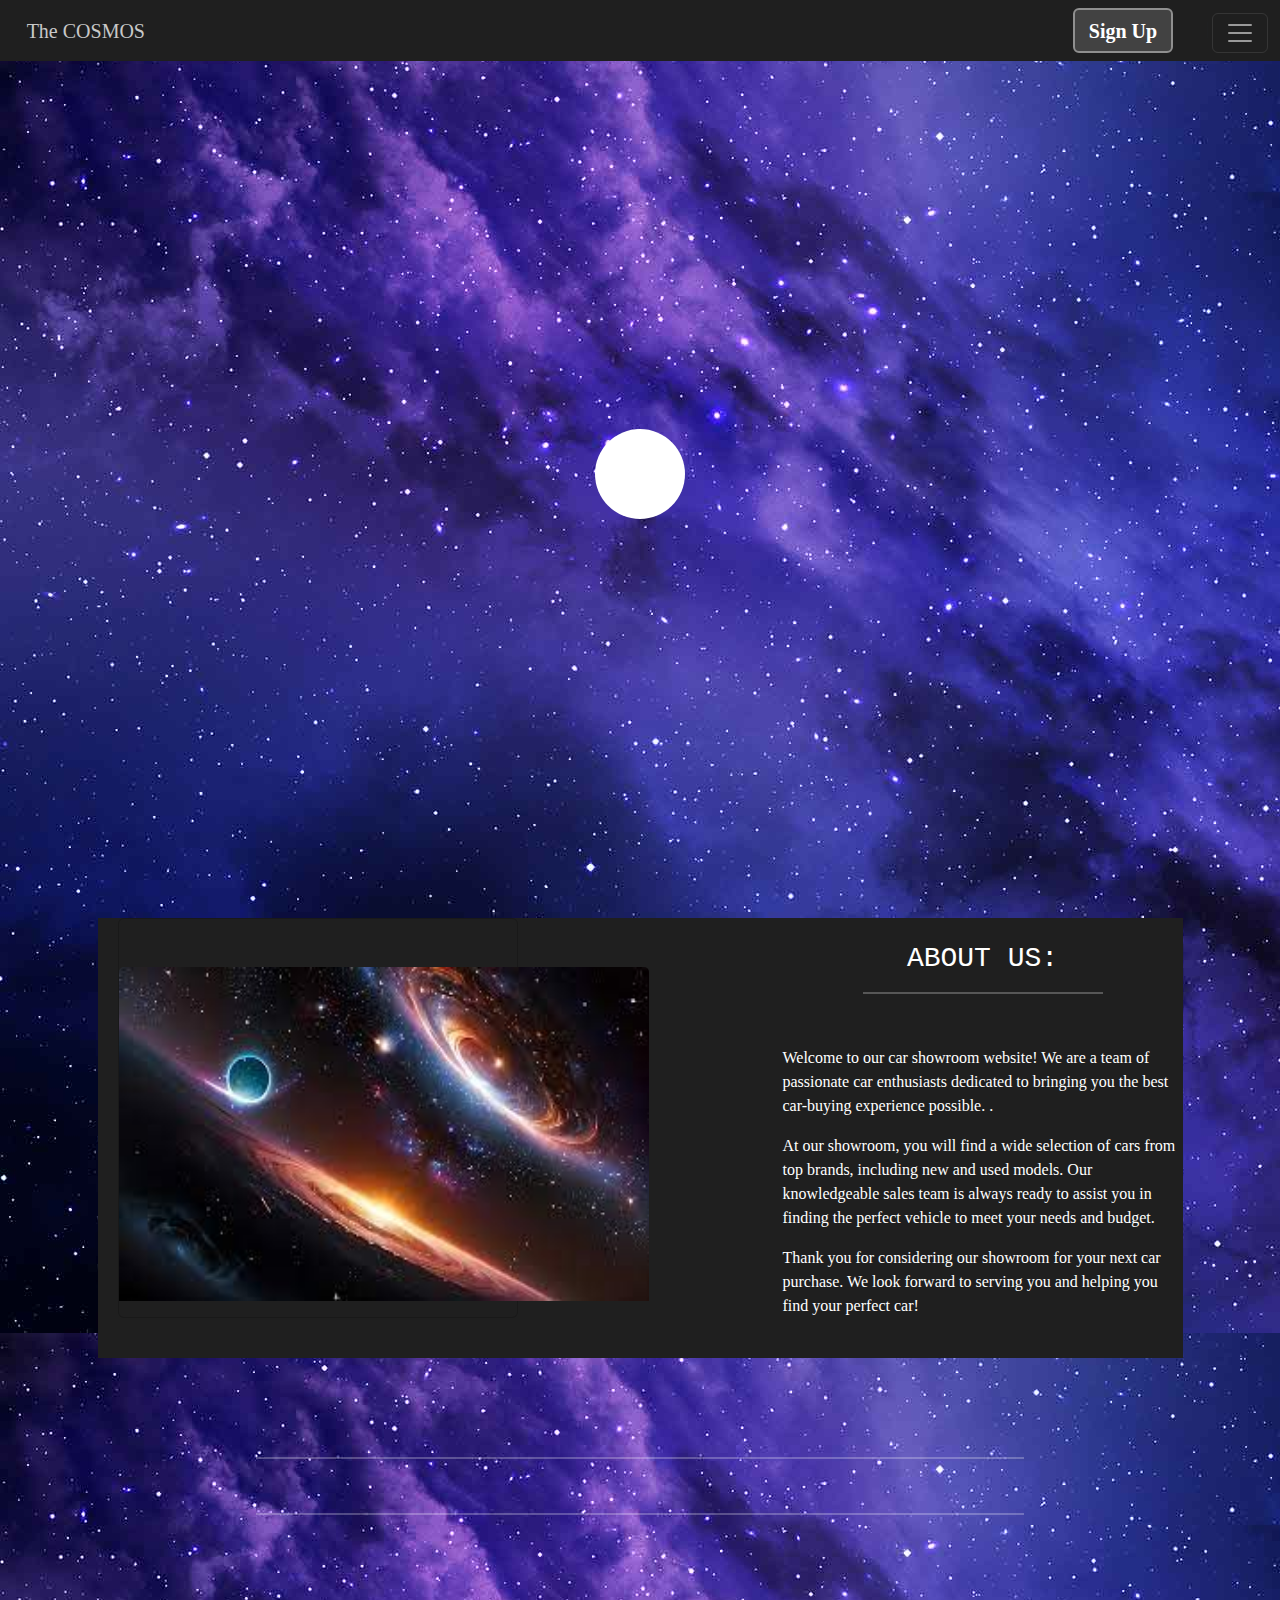
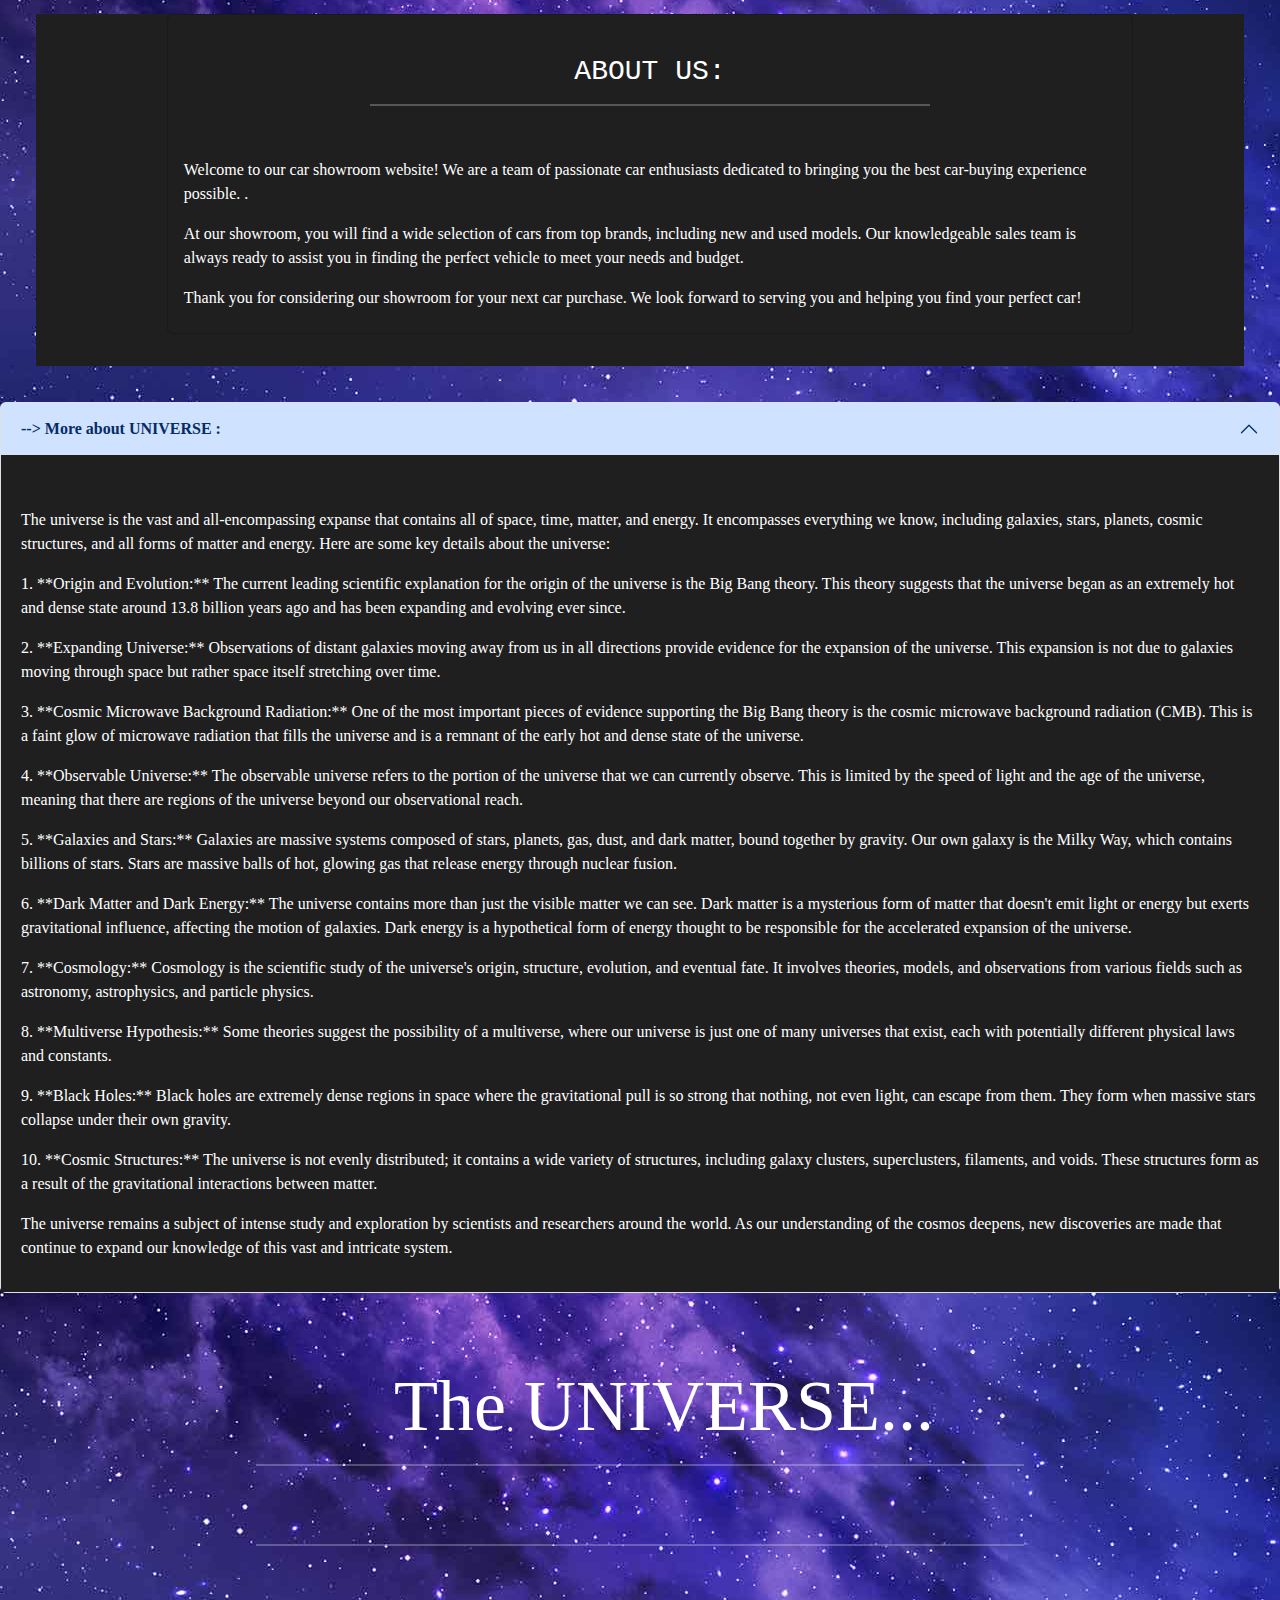
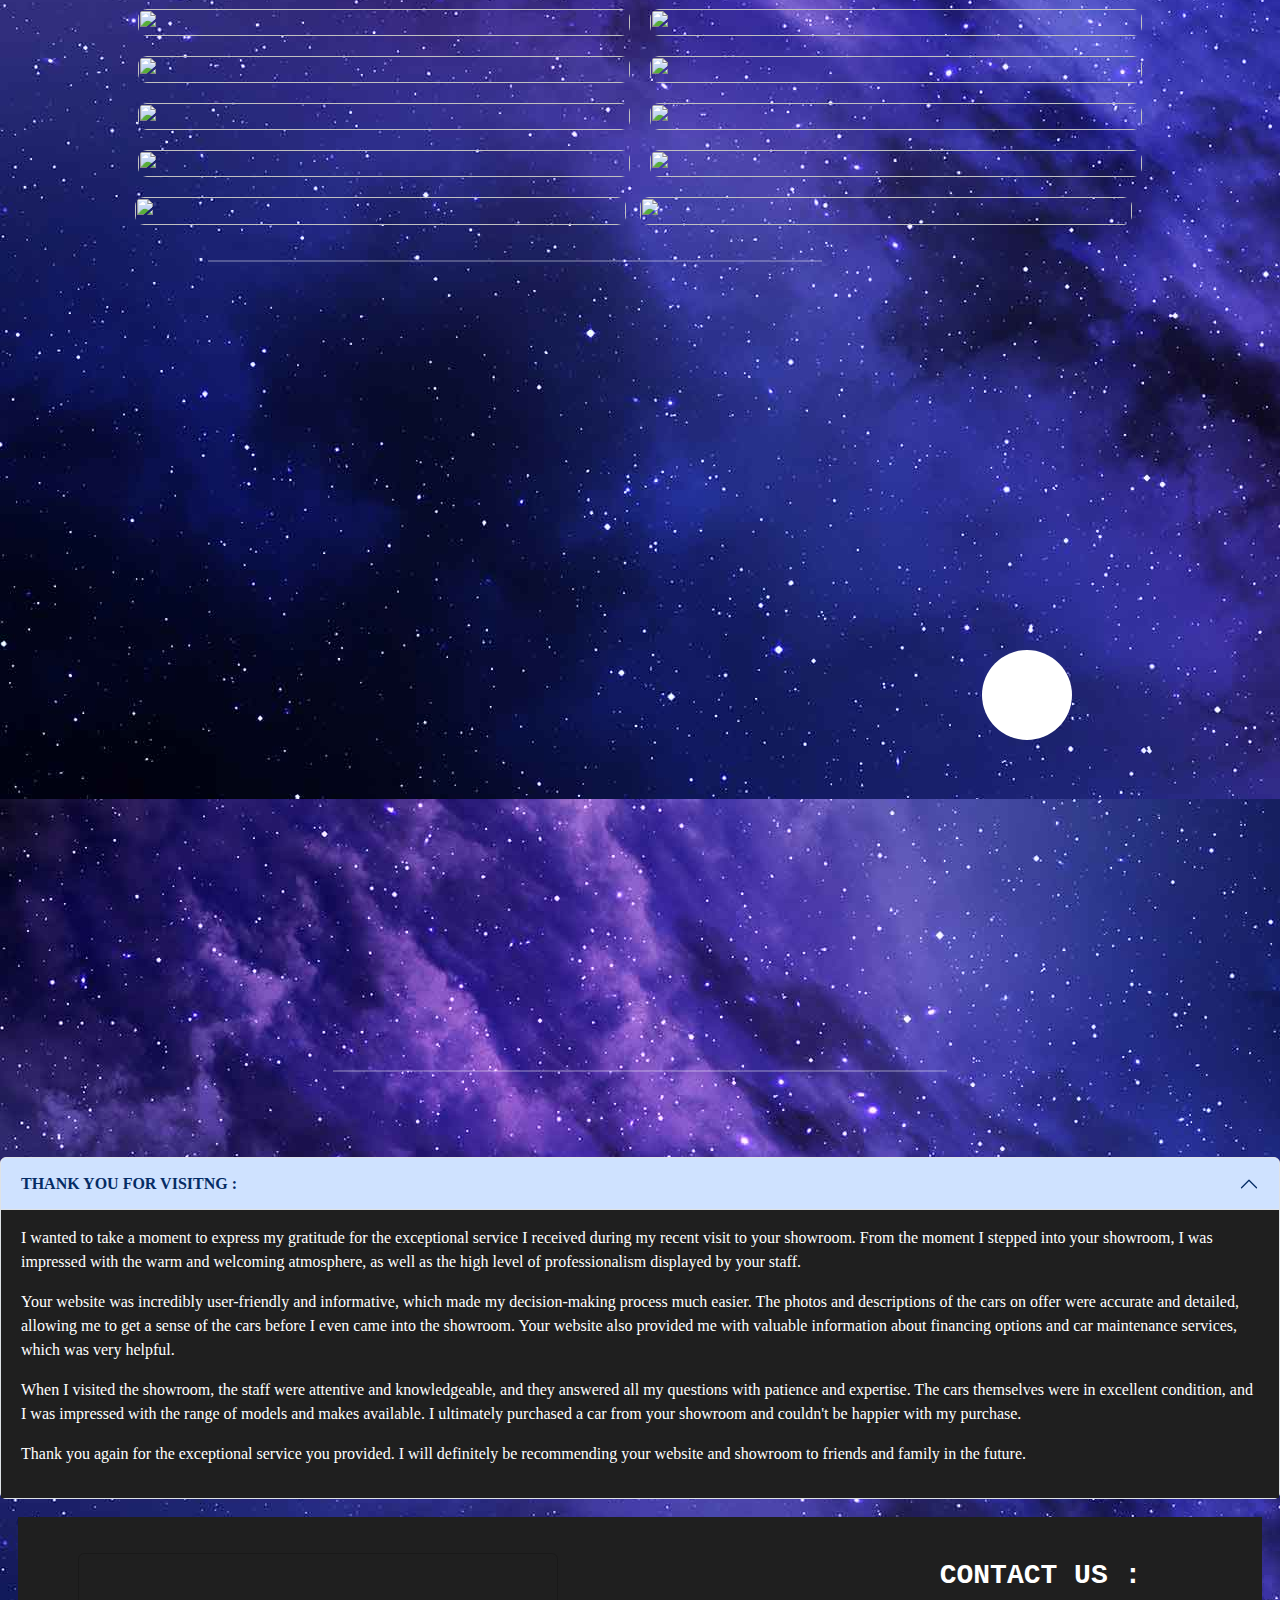
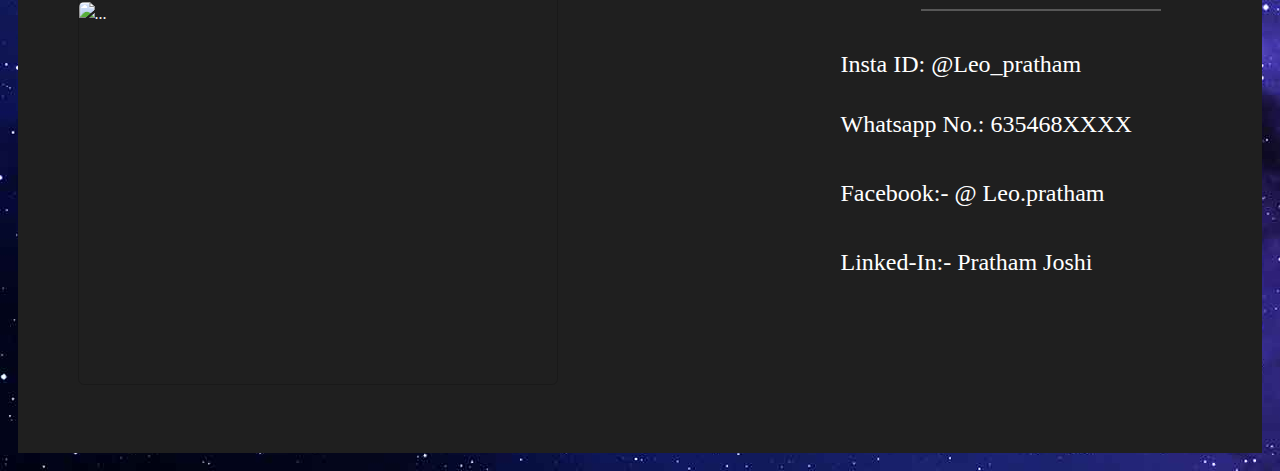
==== index.html @ 54ac05f7 "Add files via upload" ====
<!DOCTYPE html>
<html lang="en">
<head>
    <meta charset="UTF-8">
    <meta http-equiv="X-UA-Compatible" content="IE=edge">
    <meta name="viewport" content="width=device-width, initial-scale=1.0">
    <title>THE COSMOS</title>
    <link rel="stylesheet" href="https://cdn.jsdelivr.net/npm/bootstrap@5.3.0-alpha3/dist/css/bootstrap.min.css">
    <link rel="stylesheet" href="styles.css" />
</head>
<body class="rgb">
  <div id="preloader"></div>


  
    <nav class="navbar fixed-top" data-bs-theme="dark">
        <div class="container-fluid" >
          <a class="navbar-brand" href="#"><img src="https://img.icons8.com/?size=512&id=OEy009vn4nTb&format=png" alt=""> The COSMOS</a> 
          
          <div>    
           <a href="/extra_html/form.html"> <button class="signup">Sign Up</button></a>
                  <div class="vr"></div> 
            <button class="navbar-toggler" type="button" data-bs-toggle="offcanvas" data-bs-target="#offcanvasNavbar" aria-controls="offcanvasNavbar" aria-label="Toggle navigation" data-be-theme="dark">
            <span class="navbar-toggler-icon"></span>
          </button>
          </div>
          
       
          <div class="offcanvas offcanvas-end" tabindex="-1" id="offcanvasNavbar" aria-labelledby="offcanvasNavbarLabel">
           
            <div class="offcanvas-header">
                
              <h5 class="offcanvas-title" id="offcanvasNavbarLabel">Menu</h5>
              <button type="button" class="btn-close" data-bs-dismiss="offcanvas" aria-label="Close" data-be-theme="dark"></button>
            </div>
            <div class="offcanvas-body">
              <ul class="navbar-nav justify-content-end flex-grow-1 pe-3">
                <li>
          <a class="nav-link" href="/index.html">HOME</a>
                </li> 
                <li class="nav-item">
                  <a class="nav-link" href="/extra_html/form.html">Sign Up</a>
                </li>
                <li class="nav-item dropdown">
                  <a class="nav-link dropdown-toggle" href="#" role="button" data-bs-toggle="dropdown" aria-expanded="false"data-be-theme="dark">
                    More
                  </a>
                  <ul class="dropdown-menu">
                    <li><a class="dropdown-item" href="#aboutUs">About Us</a></li>
                    <li>
                      <hr class="dropdown-divider">
                    </li>
                    <li><a class="dropdown-item" href="#service">Showroom</a></li>
                    <li>
                      <hr class="dropdown-divider">
                    </li>
                    <li><a class="dropdown-item" href="#Fnote">Friendly Note </a></li>
                    <li>
                      <hr class="dropdown-divider">
                    </li>
                    <li><a class="dropdown-item" href="#end">Contact Us</a></li>
                    <li>
                      <hr class="dropdown-divider">
                    </li>
                    
                  </ul>
                </li>
              </ul>
              <form class="d-flex mt-3" role="search">
                <input class="form-control me-2" type="search" placeholder="Search" aria-label="Search">
                <button class="btn btn-outline-success" type="submit">Search</button>
              </form>
            </div>
          </div>
          
        </div>
      </nav>
      
      
      </div>
      <br>
       
      <span class="hi"><span class="hi"></span ></span>
      <div class="wrap">
        <a class= "hello" href="#"><div><p></p></div></a>
        <a class= "hello" href="#"><div><p></p></div></a>
        <a class= "hello" href="#"><div></div></a>
        <a class= "hello" href="#"><div></div></a>
        <a class= "hello" href="#"><div>COSMOS</div></a>

        
      
      </div>
  
<br>
<br>
        <section id="aboutUs">
          <div id="aboutUs" class="call">
            <div class="card" style="width: 25rem; height: 25rem" >
              <img src="[data-uri]" class="cimg card-img-top" alt="...">
            </div>
            
            <div class="card-2" style="width: 25rem;" data-bs-theme="dark">
              <div class="card-body">
                <br>
                <center><h2 class="card-title"> <pre> ABOUT US: </pre></h2><hr><div class="spinner-grow text-light" role="status">
                  <span class="visually-hidden"></span>
                </div></center>
                
                
                <p class="card-text">Welcome to our car showroom website! We are a team of passionate car enthusiasts dedicated to bringing you the best car-buying experience possible. .</p>

                <p>At our showroom, you will find a wide selection of cars from top brands, including new and used models. Our knowledgeable sales team is always ready to assist you in finding the perfect vehicle to meet your needs and budget. </p>
    
                
                <p>Thank you for considering our showroom for your next car purchase. We look forward to serving you and helping you find your perfect car!</p>
                
              </div>
              <br>
            </div>
            
          </div>
        </section>
      
      
      <br>
      <br>


   
        <hr>
        <br>
 
     


   
       
       <hr>
       <br>
<br>
        
        <script src="https://cdn.jsdelivr.net/npm/bootstrap@5.3.0-alpha3/dist/js/bootstrap.bundle.min.js"></script>



        <section id="aboutUs">
          <div id="aboutUs" class="call">
            <div class="card" style="width:80%; height: 20rem " >
          
            <div class="universe"  data-bs-theme="dark">
              <div class="card-body">
                <br>
                <center><h2 class="card-title"> <pre> ABOUT US: </pre></h2><hr><div class="spinner-grow text-light" role="status">
                  <span class="visually-hidden"></span>
                </div></center>
                
                
                <p class="card-text">Welcome to our car showroom website! We are a team of passionate car enthusiasts dedicated to bringing you the best car-buying experience possible. .</p>

                <p>At our showroom, you will find a wide selection of cars from top brands, including new and used models. Our knowledgeable sales team is always ready to assist you in finding the perfect vehicle to meet your needs and budget. </p>
    
                
                <p>Thank you for considering our showroom for your next car purchase. We look forward to serving you and helping you find your perfect car!</p>
                
              </div>
              <br>
            </div>
            
          </div>
        </section>
        <div class="accordion" id="accordionExample">
          <div class="accordion-item">
            <h2 class="accordion-header">
              <button class="accordion-button" type="button" data-bs-toggle="collapse" data-bs-target="#collapseOne" aria-expanded="true" aria-controls="collapseOne" data-bs-theme="dark">
             <center><strong> --> More about UNIVERSE :</strong></center>
              </button>
            </h2>
          
            <div id="collapseOne" class="accordion-collapse collapse show" data-bs-parent="#accordionExample">
              <div class="accordion-body"><div class="spinner-grow text-light" role="status">
                <span class="visually-hidden"></span>
              </div>
           <p>The universe is the vast and all-encompassing expanse that contains all of space, time, matter, and energy. It encompasses everything we know, including galaxies, stars, planets, cosmic structures, and all forms of matter and energy. Here are some key details about the universe:</p>

          <p>  1. **Origin and Evolution:** The current leading scientific explanation for the origin of the universe is the Big Bang theory. This theory suggests that the universe began as an extremely hot and dense state around 13.8 billion years ago and has been expanding and evolving ever since.</p>
            
           <p> 2. **Expanding Universe:** Observations of distant galaxies moving away from us in all directions provide evidence for the expansion of the universe. This expansion is not due to galaxies moving through space but rather space itself stretching over time.</p>
            
           <p> 3. **Cosmic Microwave Background Radiation:** One of the most important pieces of evidence supporting the Big Bang theory is the cosmic microwave background radiation (CMB). This is a faint glow of microwave radiation that fills the universe and is a remnant of the early hot and dense state of the universe.</p>
            
          <p>  4. **Observable Universe:** The observable universe refers to the portion of the universe that we can currently observe. This is limited by the speed of light and the age of the universe, meaning that there are regions of the universe beyond our observational reach.</p>
            
          <p>  5. **Galaxies and Stars:** Galaxies are massive systems composed of stars, planets, gas, dust, and dark matter, bound together by gravity. Our own galaxy is the Milky Way, which contains billions of stars. Stars are massive balls of hot, glowing gas that release energy through nuclear fusion.</p>
            
          <p>  6. **Dark Matter and Dark Energy:** The universe contains more than just the visible matter we can see. Dark matter is a mysterious form of matter that doesn't emit light or energy but exerts gravitational influence, affecting the motion of galaxies. Dark energy is a hypothetical form of energy thought to be responsible for the accelerated expansion of the universe.</p>
            
          <p>  7. **Cosmology:** Cosmology is the scientific study of the universe's origin, structure, evolution, and eventual fate. It involves theories, models, and observations from various fields such as astronomy, astrophysics, and particle physics.</p>
            
          <p>  8. **Multiverse Hypothesis:** Some theories suggest the possibility of a multiverse, where our universe is just one of many universes that exist, each with potentially different physical laws and constants.</p>
            
          <p>  9. **Black Holes:** Black holes are extremely dense regions in space where the gravitational pull is so strong that nothing, not even light, can escape from them. They form when massive stars collapse under their own gravity.</p>
            
          <p>  10. **Cosmic Structures:** The universe is not evenly distributed; it contains a wide variety of structures, including galaxy clusters, superclusters, filaments, and voids. These structures form as a result of the gravitational interactions between matter.</p>
            
           <p> The universe remains a subject of intense study and exploration by scientists and researchers around the world. As our understanding of the cosmos deepens, new discoveries are made that continue to expand our knowledge of this vast and intricate system.</p>
              </div>
            </div>
          </div>




        <section id="service">
          <div class="title">
             <h1> The UNIVERSE... </h1> 
          </div>
          <hr>
        <br>
       
        <br>
          <hr>
          <br>
          <br>
          <div class="service-box">
              <div class="single-service-1">
                  <img src="https://i.pinimg.com/originals/29/4d/d9/294dd931f2a2f9d5a3b97ce1a7d08388.jpg">
                  <div class="overlay-1"></div>
                  <div class="service-desc">
                      <h3>HELIX NEBULA</h3>
                      <hr>
                      <p></p>
                      <a href="https://en.wikipedia.org/wiki/Helix_Nebula" class="btn btn-primary">More Info</a>
                  </div>
              </div>
              <div class="single-service-2">
                   <img src="https://scitechdaily.com/images/Black-Hole-Event-Horizon-Artistic-Illustration.jpg">
                   <div class="overlay-2"></div>
                   <div class="service-desc-2">
                    <br>
                   <h3>BLACK HOLE</h3>
                   <hr>
                   <p></p>
                   <a href="https://en.wikipedia.org/wiki/Black_hole" class="btn btn-primary">More Info</a>                   
                  </div>
              </div> 
              
              
              <div class="single-service-3">
                <img src="https://e0.pxfuel.com/wallpapers/747/591/desktop-wallpaper-big-bang-explosion-big-bang-space.jpg">
                <div class="overlay-3"></div>
                <div class="service-desc-3">
                <h3>BIG BANG </h3>
                <hr>
                <p></p>
                <a href="https://en.wikipedia.org/wiki/Big_bang" class="btn btn-primary">More Info</a>

                </div>
              </div> 
              <div class="single-service-4">
                <img src="https://www.nsf.gov/news/mmg/media/images/PF7300_stanford_f.jpg">
                <div class="overlay-4"></div>
                <div class="service-desc-4">
                  <br>
                <h3>DARK MATTER</h3>
                <hr>
                <p></p>
                <a href="https://en.wikipedia.org/wiki/Dark_matter" class="btn btn-primary">More Info</a>
              </div>
            </div>
        </div>


        <div class="service-box">
          <div class="single-service-5">
              <img src="https://www.pixelstalk.net/wp-content/uploads/images6/Galaxy-Wallpaper-4k-Wallpaper-Black-Hole.jpg">
              <div class="overlay-5"></div>
              <div class="service-desc-5">
                  <h3>THE GALAXIES</h3>
                  <hr>
                  <p></p>
                  <a href="https://en.wikipedia.org/wiki/galaxies" class="btn btn-primary">More Info</a>
              </div>
          </div>
          <div class="single-service-6">
               <img src="https://www.the-sun.com/wp-content/uploads/sites/6/2023/07/betelgeuse-star-starry-sky-artistic-805100958.jpg?w=1240">
               <div class="overlay-6"></div>
               <div class="service-desc-6">
                <br>
               <h3>STAR</h3>
               <hr>
               <p></p>
               <a href="https://en.wikipedia.org/wiki/stars" class="btn btn-primary">More Info</a>
               </div>
              </div>
          </div>
          <div class="service-box">
            <div class="single-service-7">
                <img src="https://wallpapers.com/images/hd/cosmic-microwave-background-i4grjod55sdi90zc.jpg">
                <div class="overlay-7"></div>
                <div class="service-desc-7">
                    <h3>Cosmic Microwave Background Radiation</h3>
                    <hr>
                    <p></p>
                    <a href="https://en.wikipedia.org/wiki/cosmic_Microwave_Background_Radiation" class="btn btn-primary">More Info</a>
                </div>
            </div>
            <div class="single-service-8">
                 <img src="https://miro.medium.com/v2/resize:fit:1112/1*UVWBThIZe8e0nKh6Er1yag.jpeg">
                 <div class="overlay-8"></div>
                 <div class="service-desc-8">
                  <br>
                 <h3>Multiverse Hypothesis</h3>
                 <hr>
                 <p></p>
                 <a href="https://en.wikipedia.org/wiki/Multiverse" class="btn btn-primary">More Info</a>
                 </div>
                </div>
            </div>
          <div class="service-box">
            <div class="single-service-9">
                <img src="https://img.freepik.com/premium-photo/[base64].jpg">
                <div class="overlay-9"></div>
                <div class="service-desc-9">
                    <h3>Cosmic Structures</h3>
                    <hr>
                    <p></p>
                    <a href="https://en.wikipedia.org/wiki/List_of_largest_cosmic_structures" class="btn btn-primary">More Info</a>
                </div>
            </div>
            <div class="single-service-10">
                 <img src="https://c02.purpledshub.com/uploads/sites/48/2022/03/universe-expansion-3c06d8c.jpg">
                 <div class="overlay-10"></div>
                 <div class="service-desc-10">
                  <br>
                 <h3>Expanding Universe</h3>
                 <hr>
                 <p></p>
                 <a href="https://en.wikipedia.org/wiki/Expanding_universe" class="btn btn-primary">More Info</a>
                 
                </div>
            </div>
          <br>
          <br>
        <hr>
<br>
<br>


<span class="hi"><span class="hi"></span ></span>
<div class="wrap">
  <a class= "hello" href="#"><div><p></p></div></a>
  <a class= "hello" href="#"><div><p></p></div></a>
  <a class= "hello" href="#"><div></div></a>
  <a class= "hello" href="#"><div></div></a>
  <a class= "hello" href="#"><div>COSMOS</div></a>
</div>


<br>
<br>
        <hr>



                  </section>                 
                </div>
                 <section id="Fnote">
                  <div class="accordion" id="accordionExample">
                    <div class="accordion-item">
                      <h2 class="accordion-header">
                        <button class="accordion-button" type="button" data-bs-toggle="collapse" data-bs-target="#collapseOne" aria-expanded="true" aria-controls="collapseOne" data-bs-theme="dark">
                         <strong> THANK YOU FOR VISITNG :</strong>
                        </button>
                      </h2>
                      <div id="collapseOne" class="accordion-collapse collapse show" data-bs-parent="#accordionExample">
                        <div class="accordion-body">
                          <p>I wanted to take a moment to express my gratitude for the exceptional service I received during my recent visit to your showroom. From the moment I stepped into your showroom, I was impressed with the warm and welcoming atmosphere, as well as the high level of professionalism displayed by your staff.</p>
                          <p>Your website was incredibly user-friendly and informative, which made my decision-making process much easier. The photos and descriptions of the cars on offer were accurate and detailed, allowing me to get a sense of the cars before I even came into the showroom. Your website also provided me with valuable information about financing options and car maintenance services, which was very helpful. </p>
                          <p>When I visited the showroom, the staff were attentive and knowledgeable, and they answered all my questions with patience and expertise. The cars themselves were in excellent condition, and I was impressed with the range of models and makes available. I ultimately purchased a car from your showroom and couldn't be happier with my purchase.</p>
                          <p>  Thank you again for the exceptional service you provided. I will definitely be recommending your website and showroom to friends and family in the future.</p>
                        </div>
                      </div>
                    </div>
                  </section>
                  <section id="end">
                    <div id="aboutUs" class="call">
                      

                      <section id="aboutUs">
                        <div id="aboutUs" class="call bg-transparent text-light">
                          <div class="card bg-transparent text-light" style="width: 30rem; height: 27rem" >
                            <img src="https://i.pinimg.com/originals/29/4d/d9/294dd931f2a2f9d5a3b97ce1a7d08388.jpg" class="cimg card-img-top bg-transparent text-light" alt="...">
                          </div>
                          
                          
                          
                        </div>
                     


                      <div class="card-2" style="width: 25rem;" data-bs-theme="dark">
                        <div class="card-body">
                          <br>
                          <center><h2 class="card-title"><strong><pre> CONTACT US : </pre></strong></h2></center>
                          <hr>  
                          <br>
                        <h4> <p class="card-text">Insta ID: @Leo_pratham </p></h4>
                            <br>
                            
                            <h4><p>Whatsapp No.: 635468XXXX </p></h4>
                            <br>
                          
                          <h4>  <p> 
                         Facebook:- @ Leo.pratham  
                          </p></h4>
                            <br>
                        
                          <h4> <p>
                          Linked-In:- Pratham Joshi
                          </p></h4>
                          <br> 
                        </div>
                      </div>
                    </div>
                  </section>
                  <script>
                    var loader = document.getElementById("preloader");
                    window.addEventListener("load",function(){
                        loader.style.display = "none";
                    })
                </script>
                  </body>
</html>
---- styles.css ----
body{
    background-image: url(Space-Background-Image-2.jpeg);
}
*{
    font-family: 'Merriweather', serif;
}
/* Round menu trials */


.wrap{
	position: relative;
	width: 80vmin;
	height: 80vmin;
	background: none;
	transform: scale(0.2) translateZ(0px);
	opacity: 0;
	transition: transform .5s, opacity .5s;
    margin: auto;
}

.hello{
	position: absolute;
	left: 0; top: 0;
	width: 47.5%;height: 47.5%;
	overflow: hidden;
	transform: scale(.5) translateZ(0px);
	background: #2600ff00;
    
}
.hello div{
	height: 100%;
	background-size: cover;
	opacity: .5;
	transition: opacity .5s;
	border-radius: inherit;

}
.hello:nth-child(1)
{
	border-radius: 400vmin 0 0 0;
	transform-origin: 110% 110%;
	transition: transform .4s .15s;
}
.hello:nth-child(1) div{
	/* background-image:url('https://farm3.staticflickr.com/2827/10384422264_d9c7299146.jpg'); */
    background-color: aqua;
}

.hello:nth-child(2)
{
	border-radius: 0 40vmin 0 0;
	left: 52.5%;
	transform-origin: -10% 110%;
	transition: transform .4s .2s;
}
.hello:nth-child(2) div{
	/* background-image:url('https://farm7.staticflickr.com/6083/6055581292_d94c2d90e3.jpg'); */
    background-color: crimson;
}


.hello:nth-child(3)
{
	border-radius: 0 0 0 40vmin;
	top: 52.5%;
	transform-origin: 110% -10%;
	transition: transform .4s .25s;
}
.hello:nth-child(3) div{
	/* background-image:url('https://farm7.staticflickr.com/6092/6227418584_d5883b0948.jpg'); */
    background-color:#f5a623 ;
}
.hello:nth-child(4)
{
	border-radius: 0 0 40vmin 0;
	top: 52.5%; left: 52.5%;
	transform-origin: -10% -10%;
	transition: transform .4s .3s;
}
.hello:nth-child(4) div{
	/* background-image: url('https://farm8.staticflickr.com/7187/6895047173_d4b1a0d798.jpg'); */
    background-color: rgb(30, 255, 0);
}
.hello:nth-child(5)
{
	border-radius: 40vmin;
	width: 55%; height: 55%;
	top: 22.5%; left: 22.5%;
	transform-origin: -10% -10%;
	transform: scale(1);
	box-shadow: 0 0 0 5vmin #00000089;

}
.hello:nth-child(5) div
{
	/* background-image: url(https://c4.wallpaperflare.com/wallpaper/296/312/969/cuantic-kingdom-nebula-galaxy-plasm-stars-hd-wallpaper-preview.jpg); */
    background-color: #000000d6;

}

.hi
{
	position: relative;
	display: block;
	margin: auto;
	top: 45vmin;
	width: 10vmin;
	height: 10vmin;
	border-radius: 100%;
	background: #ffffff;
	transform: translateZ(0px);

}
.hi .hi{
	position: absolute;
	width: 60%;
	height: 3px;
	/* background: #000000; */
	left: 20%;
	top: 50%;
	border-radius: 0;
	background:transparent;
    margin-left: px;


}
.hi .hi:after, .hi .hi:before{
	content: "";
	position: absolute;
	left: 0;
	top: -1.5vmin;
	width: 100%;
	height: 100%;
	background: inherit;
}
.hi .hi:after{
	top: 1.5vmin;
}
.hi:hover + .wrap, .wrap:hover{
	transform: scale(0.8) translateZ(0px);
	opacity: 1;
}
.hi:hover + .wrap .hello, .wrap:hover .hello{
transform: scale(1) translateZ(0px);
}



.hello:hover div{
	opacity: 1;
	transform: translateZ(0px);
}

/* Ending */
hr
{
    font-family: 'Merriweather', serif;
    background: white;
    height: 2px;
    border: 0;
    margin: 15px auto;
    width: 60%;
}
h1{
    font-size: 4.5rem;
    /* align-items: center; */
    text-align: center;
}

.navbar{
    background-color: rgb(31, 31, 31);
}
.navbar-brand img{
    height: 45px;

}
.offcanvas{
    background-color:rgb(61,61,61);
}
.navbar-brand{
    margin-left: 10px;
    color: rgb(200, 200, 200);
}
.navbar-brand :hover{
    color: white;
}

.btn1 {
    margin-left:90px;
}
#service
{
    font-family: 'Merriweather', serif;
    width: 100%;
    padding: 70px 0;
    background-image: url(https://unblast.com/wp-content/uploads/2021/01/Space-Background-Image-2.jpg);
    color: rgb(255, 255, 255);
}
.service-box
{
    font-family: 'Merriweather', serif;
    width: 80%;
    display: flex;
    flex-wrap: wrap;
    justify-content: space-around;
    margin: auto;
}


/* .single-service */
.single-service-1
{
    direction: ltr;
    flex-basis: 48%;
    text-align: center;
    border-radius: 8px;
    margin-bottom: 20px;
    color: whitesmoke;
    position: relative;
}
.single-service-2
{
    flex-basis: 48%;
    text-align: center;
    border-radius: 8px;
    margin-bottom: 20px;
    color: whitesmoke;
    position: relative;
} 
.single-service-3
{
    flex-basis: 48%;
    text-align: center;
    border-radius: 8px;
    margin-bottom: 20px;
    color: whitesmoke;
    position: relative;
} 
.single-service-4
{
    flex-basis: 48%;
    text-align: center;
    border-radius: 8px;
    margin-bottom: 20px;
    color: whitesmoke;
    position: relative;
} 
.single-service-5
{
    flex-basis: 48%;
    text-align: center;
    border-radius: 8px;
    margin-bottom: 20px;
    color: whitesmoke;
    position: relative;
}
.single-service-6
{
    flex-basis: 48%;
    text-align: center;
    border-radius: 8px;
    margin-bottom: 20px;
    color: whitesmoke;
    position: relative;
} 
.single-service-7
{
    flex-basis: 48%;
    text-align: center;
    border-radius: 8px;
    margin-bottom: 20px;
    color: whitesmoke;
    position: relative;
} 
.single-service-8
{
    flex-basis: 48%;
    text-align: center;
    border-radius: 8px;
    margin-bottom: 20px;
    color: whitesmoke;
    position: relative;
} 
.single-service-9
{
    flex-basis: 48%;
    text-align: center;
    border-radius: 8px;
    margin-bottom: 20px;
    color: whitesmoke;
    position: relative;
}
.single-service-10
{
    flex-basis: 48%;
    text-align: center;
    border-radius: 8px;
    margin-bottom: 20px;
    color: whitesmoke;
    position: relative;
} 
.single-service-11
{
    flex-basis: 48%;
    text-align: center;
    border-radius: 8px;
    margin-bottom: 20px;
    color: whitesmoke;
    position: relative;
} 
.single-service-12
{
    flex-basis: 48%;
    text-align: center;
    border-radius: 8px;
    margin-bottom: 20px;
    color: whitesmoke;
    position: relative;
} 


/* FOR IMAGE */
.single-service-1 img
{
    direction: ltr;
    width: 100%;
    height: 100%;
    border-radius: 9px;
}
.single-service-2 img
{
    width: 100%;
    height: 100%;
    border-radius: 9px;
}
.single-service-3 img
{
    width: 100%;
    height: 100%;
    border-radius: 9px;
}
.single-service-4 img
{
    width: 100%;
    height: 100%;
    border-radius: 9px;
}
.single-service-5 img
{
    width: 100%;
    height: 100%;
    border-radius: 9px;
}
.single-service-6 img
{
    width: 100%;
    height: 100%;
    border-radius: 9px;
}
.single-service-7 img
{
    width: 100%;
    height: 100%;
    border-radius: 9px;
}
.single-service-8 img
{
    width: 100%;
    height: 100%;
    border-radius: 9px;
}
.single-service-9 img
{
    width: 100%;
    height: 100%;
    border-radius: 9px;
}
.single-service-10 img
{
    width: 100%;
    height: 100%;
    border-radius: 9px;
}
.single-service-11 img
{
    width: 100%;
    height: 100%;
    border-radius: 9px;
}
.single-service-12 img
{
    width: 100%;
    height: 100%;
    border-radius: 9px;
}


/* OVERLAY */
.overlay-1
{
   
    width: 100%;
    height: 100%;
    position: absolute;
    top: 0;
    border-radius: 9px;
    cursor: pointer;
    background: linear-gradient(rgba(0,0,0),rgba(220, 220, 220, 0.63));
    opacity: 0;
    transition: 1s;
}
.overlay-2
{
    width:100%;
    height: 100%;
    position: absolute;
    top: 0;
    border-radius: 9px;
    cursor: pointer;
    background: linear-gradient(rgba(0, 0, 0, 0),rgb(255, 214, 12, 0.83));
    opacity: 0;
    transition: 1s;
}
.overlay-3
{
    width:100%;
    height: 100%;
    position: absolute;
    top: 0;
    border-radius: 9px;
    cursor: pointer;
    background: linear-gradient(rgba(255, 236, 115, 0.83),rgb(0, 0, 0));
    opacity: 0;
    transition: 1s;
}
.overlay-4
{
    width:100%;
    height: 100%;
    position: absolute;
    top: 0;
    border-radius: 9px;
    cursor: pointer;
    background: linear-gradient(rgba(174, 0, 0, 0.83),rgb(0, 0, 0));
    opacity: 0;
    transition: 1s;
}
.overlay-5
{
    width: 100%;
    height: 100%;
    position: absolute;
    top: 0;
    border-radius: 9px;
    cursor: pointer;
    background: linear-gradient(rgb(68, 68, 68),rgba(255, 255, 255, 0.802));
    opacity: 0;
    transition: 1s;
}
.overlay-6
{
    width:100%;
    height: 100%;
    position: absolute;
    top: 0;
    border-radius: 9px;
    cursor: pointer;
    background: linear-gradient(rgba(255, 174, 0, 0.779),rgba(0, 0, 0, 0.829));
    opacity: 0;
    transition: 1s;
}
.overlay-7
{
    width:100%;
    height: 100%;
    position: absolute;
    top: 0;
    border-radius: 9px;
    cursor: pointer;
    background: linear-gradient(rgba(83, 83, 83, 0.808),rgba(255, 205, 89, 0.714));
    opacity: 0;
    transition: 1s;
}
.overlay-8
{
    width:100%;
    height: 100%;
    position: absolute;
    top: 0;
    border-radius: 9px;
    cursor: pointer;
    background: linear-gradient(rgba(255, 34, 211, 0.722),rgb(0, 0, 0));
    opacity: 0;
    transition: 1s;
}
.overlay-9
{
    width: 100%;
    height: 100%;
    position: absolute;
    top: 0;
    border-radius: 9px;
    cursor: pointer;
    background: linear-gradient(rgba(0,0,0),rgba(51, 98, 54, 0.835));
    opacity: 0;
    transition: 1s;
}
.overlay-10
{
    width:100%;
    height: 100%;
    position: absolute;
    top: 0;
    border-radius: 9px;
    cursor: pointer;
    background: linear-gradient(rgba(255, 255, 255, 0.376),rgba(0, 0, 0, 0.83));
    opacity: 0;
    transition: 1s;
}
.overlay-11
{
    width:100%;
    height: 100%;
    position: absolute;
    top: 0;
    border-radius: 9px;
    cursor: pointer;
    background: linear-gradient(rgba(82, 79, 104, 0.83),rgb(0, 0, 0));
    opacity: 0;
    transition: 1s;
}
.overlay-12
{
    width:100%;
    height: 100%;
    position: absolute;
    top: 0;
    border-radius: 9px;
    cursor: pointer;
    background: linear-gradient(rgba(0, 73, 156, 0.83),rgb(51, 51, 51));
    opacity: 0;
    transition: 1s;
}


/* .single-service-1:hover .overlay */
.single-service-1:hover .overlay-1
{
    direction:ltr;
    opacity: 1;
}
.single-service-2:hover .overlay-2
{
    opacity: 1;
}
.single-service-3:hover .overlay-3
{
    opacity: 1;
}
.single-service-4:hover .overlay-4
{
    opacity: 1;
}
.single-service-5:hover .overlay-5
{
    opacity: 1;
}
.single-service-6:hover .overlay-6
{
    opacity: 1;
}
.single-service-7:hover .overlay-7
{
    opacity: 1;
}
.single-service-8:hover .overlay-8
{
    opacity: 1;
}
.single-service-9:hover .overlay-9
{
    opacity: 1;
}
.single-service-10:hover .overlay-10
{
    opacity: 1;
}
.single-service-11:hover .overlay-11
{
    opacity: 1;
}
.single-service-12:hover .overlay-12
{
    opacity: 1;
}


/* SERVICE-DESC */
.service-desc
{
    direction: ltr;
    font-family: 'Merriweather', serif;
    width: 80%;
    position: absolute;
    bottom: 0;
    left: 50%;
    opacity: 0;
    transform: translateX(-50%);
    transition: 1s;
}
.service-desc-2
{
    font-family: 'Merriweather', serif;
    width: 80%;
    position: absolute;
    bottom: 0;
    left: 50%;
    opacity: 0;
    transform: translateX(-50%);
    transition: 1s;
}
.service-desc-3
{
    font-family: 'Merriweather', serif;
    width: 80%;
    position: absolute;
    bottom: 0;
    left: 50%;
    opacity: 0;
    transform: translateX(-50%);
    transition: 1s;
}
.service-desc-4
{
    font-family: 'Merriweather', serif;
    width: 80%;
    position: absolute;
    bottom: 0;
    left: 50%;
    opacity: 0;
    transform: translateX(-50%);
    transition: 1s;
}
.service-desc-5
{
    font-family: 'Merriweather', serif;
    width: 80%;
    position: absolute;
    bottom: 0;
    left: 50%;
    opacity: 0;
    transform: translateX(-50%);
    transition: 1s;
}
.service-desc-6
{
    font-family: 'Merriweather', serif;
    width: 80%;
    position: absolute;
    bottom: 0;
    left: 50%;
    opacity: 0;
    transform: translateX(-50%);
    transition: 1s;
}
.service-desc-7
{
    font-family: 'Merriweather', serif;
    width: 80%;
    position: absolute;
    bottom: 0;
    left: 50%;
    opacity: 0;
    transform: translateX(-50%);
    transition: 1s;
}
.service-desc-8
{
    font-family: 'Merriweather', serif;
    width: 80%;
    position: absolute;
    bottom: 0;
    left: 50%;
    opacity: 0;
    transform: translateX(-50%);
    transition: 1s;
}
.service-desc-9
{
    font-family: 'Merriweather', serif;
    width: 80%;
    position: absolute;
    bottom: 0;
    left: 50%;
    opacity: 0;
    transform: translateX(-50%);
    transition: 1s;
}
.service-desc-10
{
    font-family: 'Merriweather', serif;
    width: 80%;
    position: absolute;
    bottom: 0;
    left: 50%;
    opacity: 0;
    transform: translateX(-50%);
    transition: 1s;
}
.service-desc-11
{
    font-family: 'Merriweather', serif;
    width: 80%;
    position: absolute;
    bottom: 0;
    left: 50%;
    opacity: 0;
    transform: translateX(-50%);
    transition: 1s;
}
.service-desc-12
{
    font-family: 'Merriweather', serif;
    width: 80%;
    position: absolute;
    bottom: 0;
    left: 50%;
    opacity: 0;
    transform: translateX(-50%);
    transition: 1s;
}


/* SERVICE-DESC P */
.service-desc p
{
    direction: ltr;
    font-size: 17px;
}
.service-desc-2 p
{
    font-size: 17px;
}
.service-desc-3 p
{
    font-size: 17px;
}
.service-desc-4 p
{
    font-size: 17px;
}
.service-desc-5 p
{
    font-size: 17px;
}
.service-desc-6 p
{
    font-size: 17px;
}
.service-desc-7 p
{
    font-size: 17px;
}
.service-desc-8 p
{
    font-size: 17px;
}
.service-desc-9 p
{
    font-size: 17px;
}
.service-desc-10 p
{
    font-size: 17px;
}
.service-desc-11 p
{
    font-size: 17px;
}
.service-desc-12 p
{
    font-size: 17px;
}


/* SERVICE-DESC P */
.single-service-1:hover .service-desc
{
    
    bottom: 45%;
    opacity: 1;
}
.single-service-2:hover .service-desc-2
{
    bottom: 45%;
    opacity: 1;
}
.single-service-3:hover .service-desc-3
{
    bottom: 45%;
    opacity: 1;
}
.single-service-4:hover .service-desc-4
{
    bottom: 45%;
    opacity: 1;
}
.single-service-5:hover .service-desc-5
{
    bottom: 45%;
    opacity: 1;
}
.single-service-6:hover .service-desc-6
{
    bottom: 45%;
    opacity: 1;
}
.single-service-7:hover .service-desc-7
{
    bottom: 45%;
    opacity: 1;
}
.single-service-8:hover .service-desc-8
{
    bottom: 45%;
    opacity: 1;
}
.single-service-9:hover .service-desc-9
{
    bottom: 45%;
    opacity: 1;
}
.single-service-10:hover .service-desc-10
{
    bottom: 45%;
    opacity: 1;
}
.single-service-11:hover .service-desc-11
{
    bottom: 45%;
    opacity: 1;
}
.single-service-12:hover .service-desc-12
{
    bottom: 45%;
    opacity: 1;
}


.title{
    margin-left: 3rem;
    font-family: 'Merriweather', serif;
    font: rgb(255, 255, 255);
}

.bg{
    font-family: 'Merriweather', serif;
    background-color: rgb(31, 53, 76);
}

.img{
    font-family: 'Merriweather', serif;
    height: 176px;
}

.card-title{
    font-family: 'Merriweather', serif;
    margin-bottom: 5px;
}

.card-2{
    left: 40px;
    margin-left: 265px;
}
#aboutUs{
    display: flex;
    justify-content: center;
    margin: 18px;
}

#aboutUs .card{
    margin-left: 20px;
    
}

.cimg{
    font-family: 'Merriweather', serif;
    background-color: rgb(31, 31, 31);
    margin-top: 3rem;
    margin-bottom: 1rem;
    height: 398px;
    width: 530px;
}
.call{
    font-family: 'Merriweather', serif;
    background-color: rgb(31, 31, 31);
    color: rgb(255, 255, 255);
}
.card{
   margin-bottom: 2rem;
    background-color: rgb(31, 31, 31);
    color: rgb(255, 255, 255);
}

#aboutUs.universe{
    width: 70rem;
    margin-top: -10%;
}

.accordion-body{
    font-family: 'Merriweather', serif;
    background-color:rgb(31, 31, 31);
    color: rgb(255, 255, 255);
}
.accordion-button{
    background-color: rgb(31, 31, 31);
    color: rgb(255, 255, 255);
}
.container{
    background-color: rgb(31, 31, 31);
}
.signup{
    width: 100px;
    height: 45px;
    background: rgb(66, 66, 66);
    border: 2px solid rgb(143, 143, 143);
    outline: none;
    border-radius: 6px;
    cursor: pointer;
    font-size: 20px;
    font-weight: 700;
    color: rgb(255, 255, 255);
    margin-left: 40px;
    margin-right: 30px;
    text-decoration: none;
}
.signup:hover{
    background: rgb(255, 255, 255);
    color: rgb(0, 0, 0);
    box-shadow: 0 0 3px whitesmoke;
}
#preloader
{
    background: black url("/green-loader.gif") no-repeat center center;
    background-size: 100%;
    height: 100%;
    width: 100%;
    position: fixed;
    z-index: 100;
}
.fade 
{
  -webkit-animation-name: fade;
  -webkit-animation-duration: 1.5s;
  animation-name: fade;
  animation-duration: 1.5s;
}

@-webkit-keyframes fade 
{
  from {opacity: .4} 
  to {opacity: 1}
}
@keyframes fade 
{
  from {opacity: .4} 
  to {opacity: 1}
}
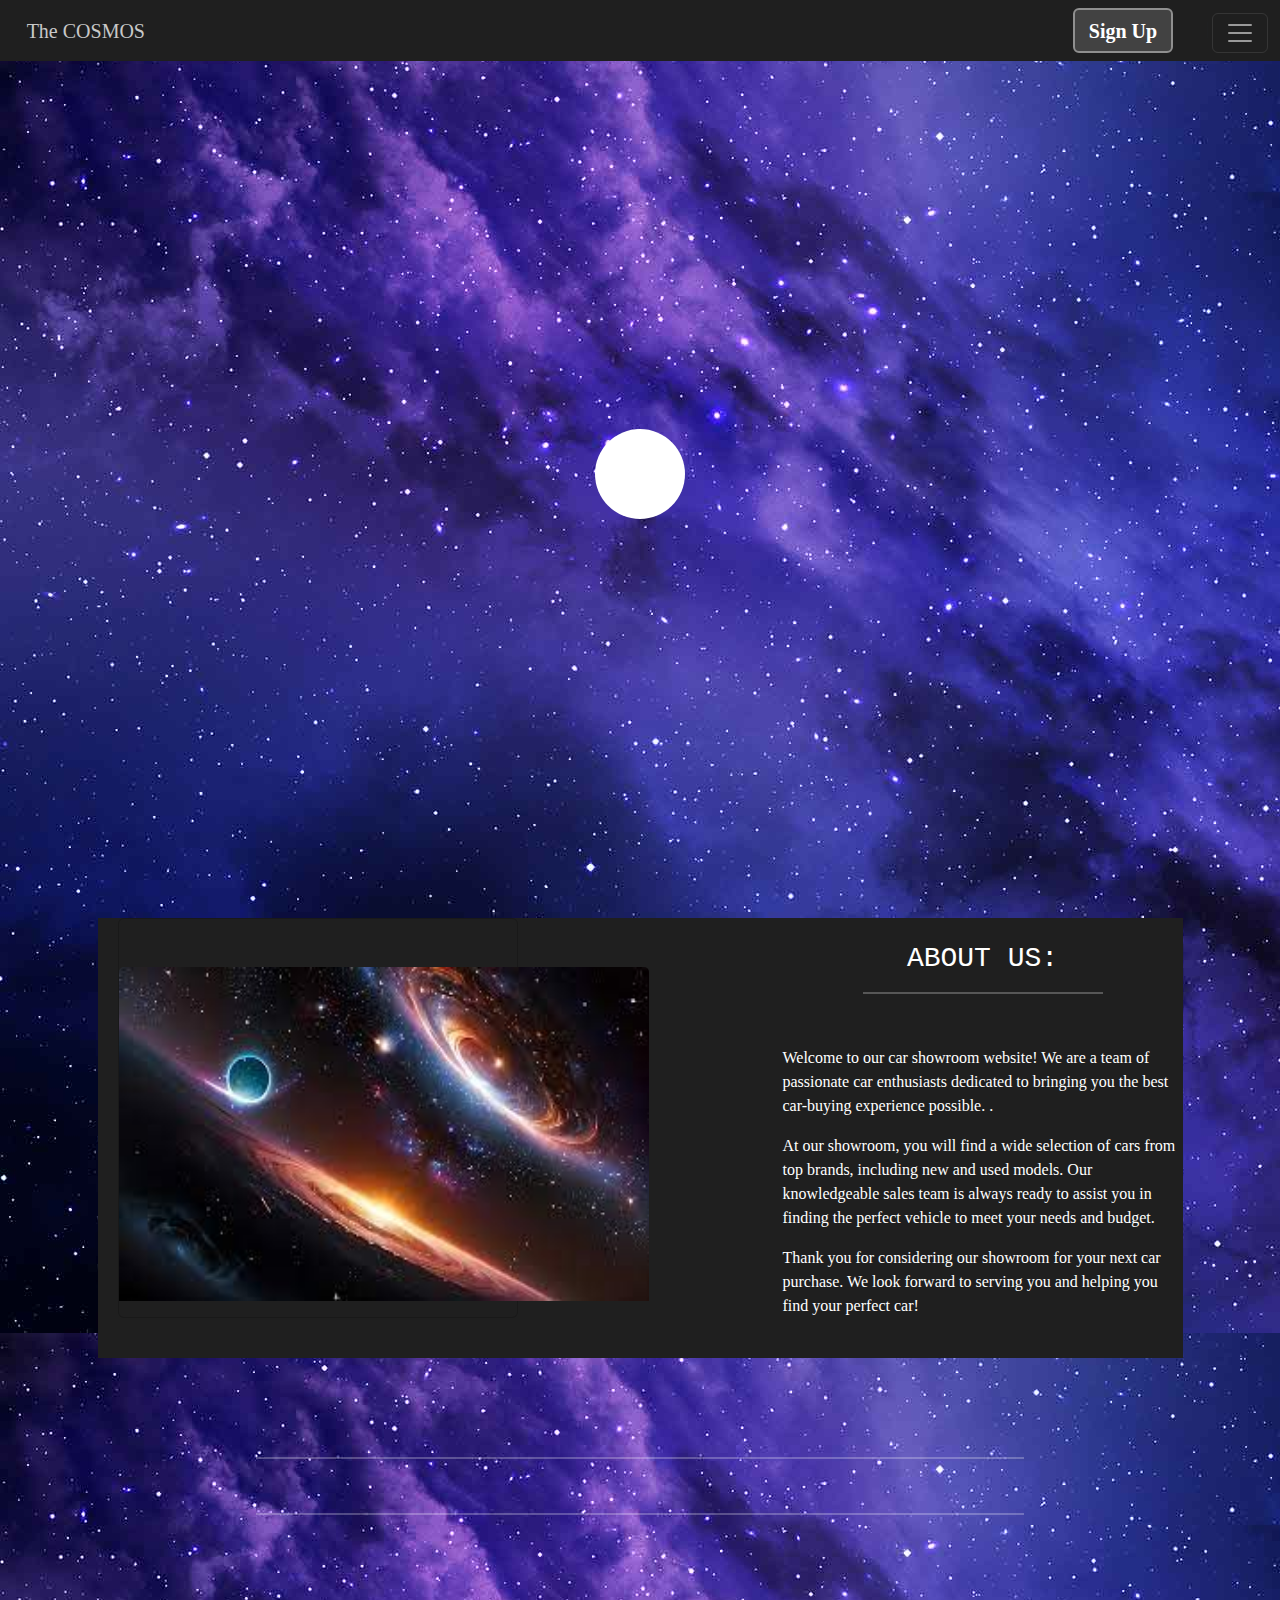
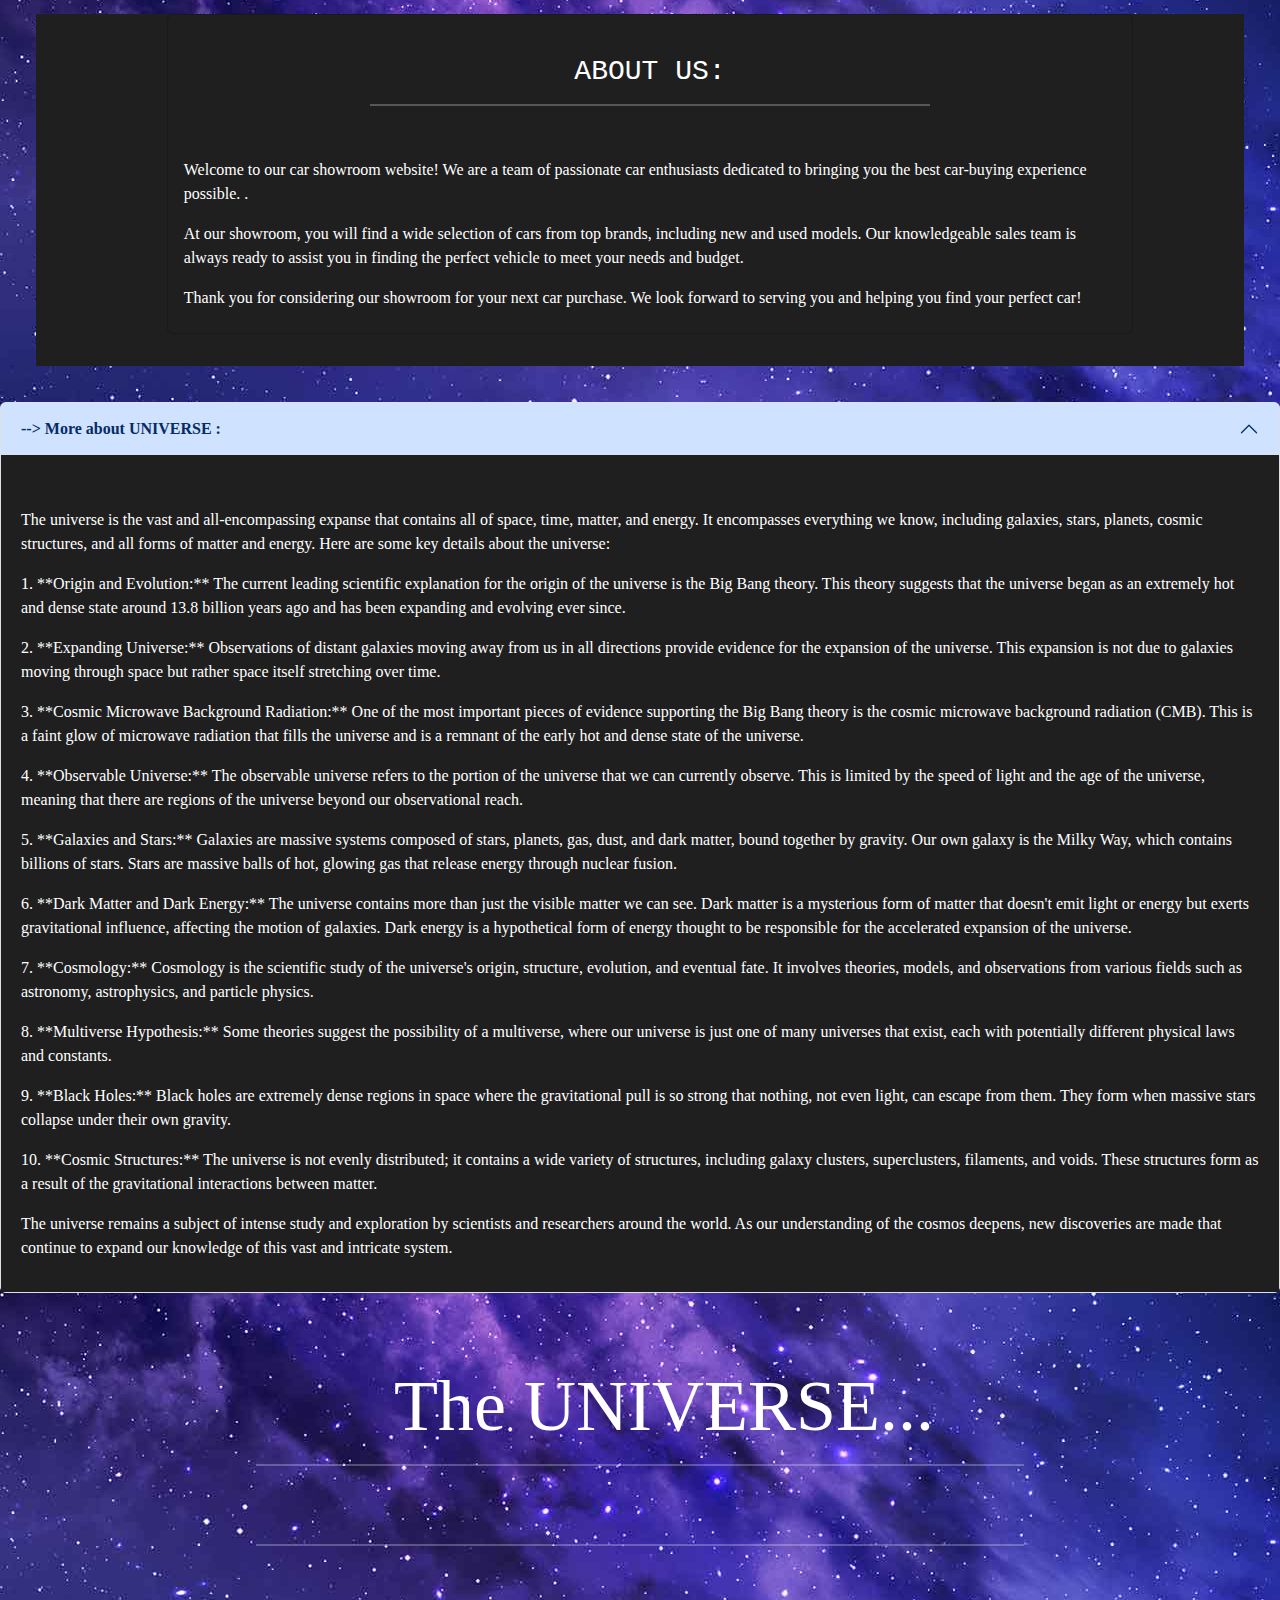
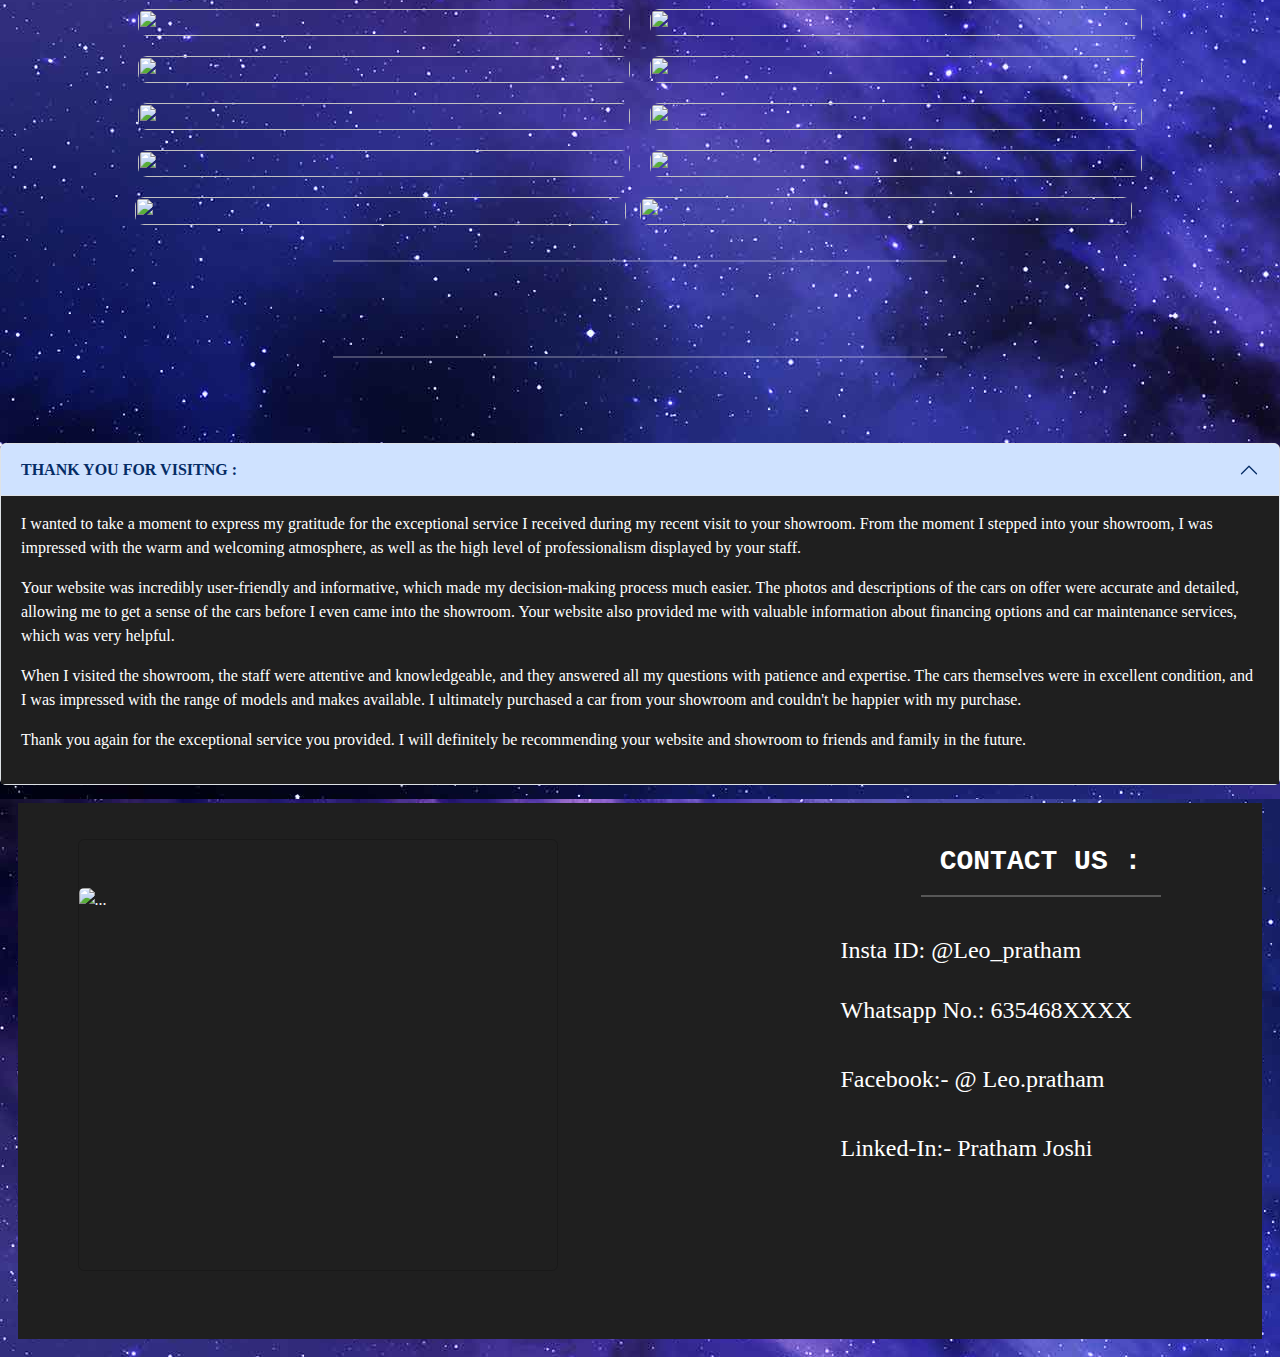
==== commit 7c5dfd36: "Update index.html" ====
--- a/index.html
+++ b/index.html
@@ -346,17 +346,7 @@
 <br>
 <br>
 
-
-<span class="hi"><span class="hi"></span ></span>
-<div class="wrap">
-  <a class= "hello" href="#"><div><p></p></div></a>
-  <a class= "hello" href="#"><div><p></p></div></a>
-  <a class= "hello" href="#"><div></div></a>
-  <a class= "hello" href="#"><div></div></a>
-  <a class= "hello" href="#"><div>COSMOS</div></a>
-</div>
-
-
+              
 <br>
 <br>
         <hr>
